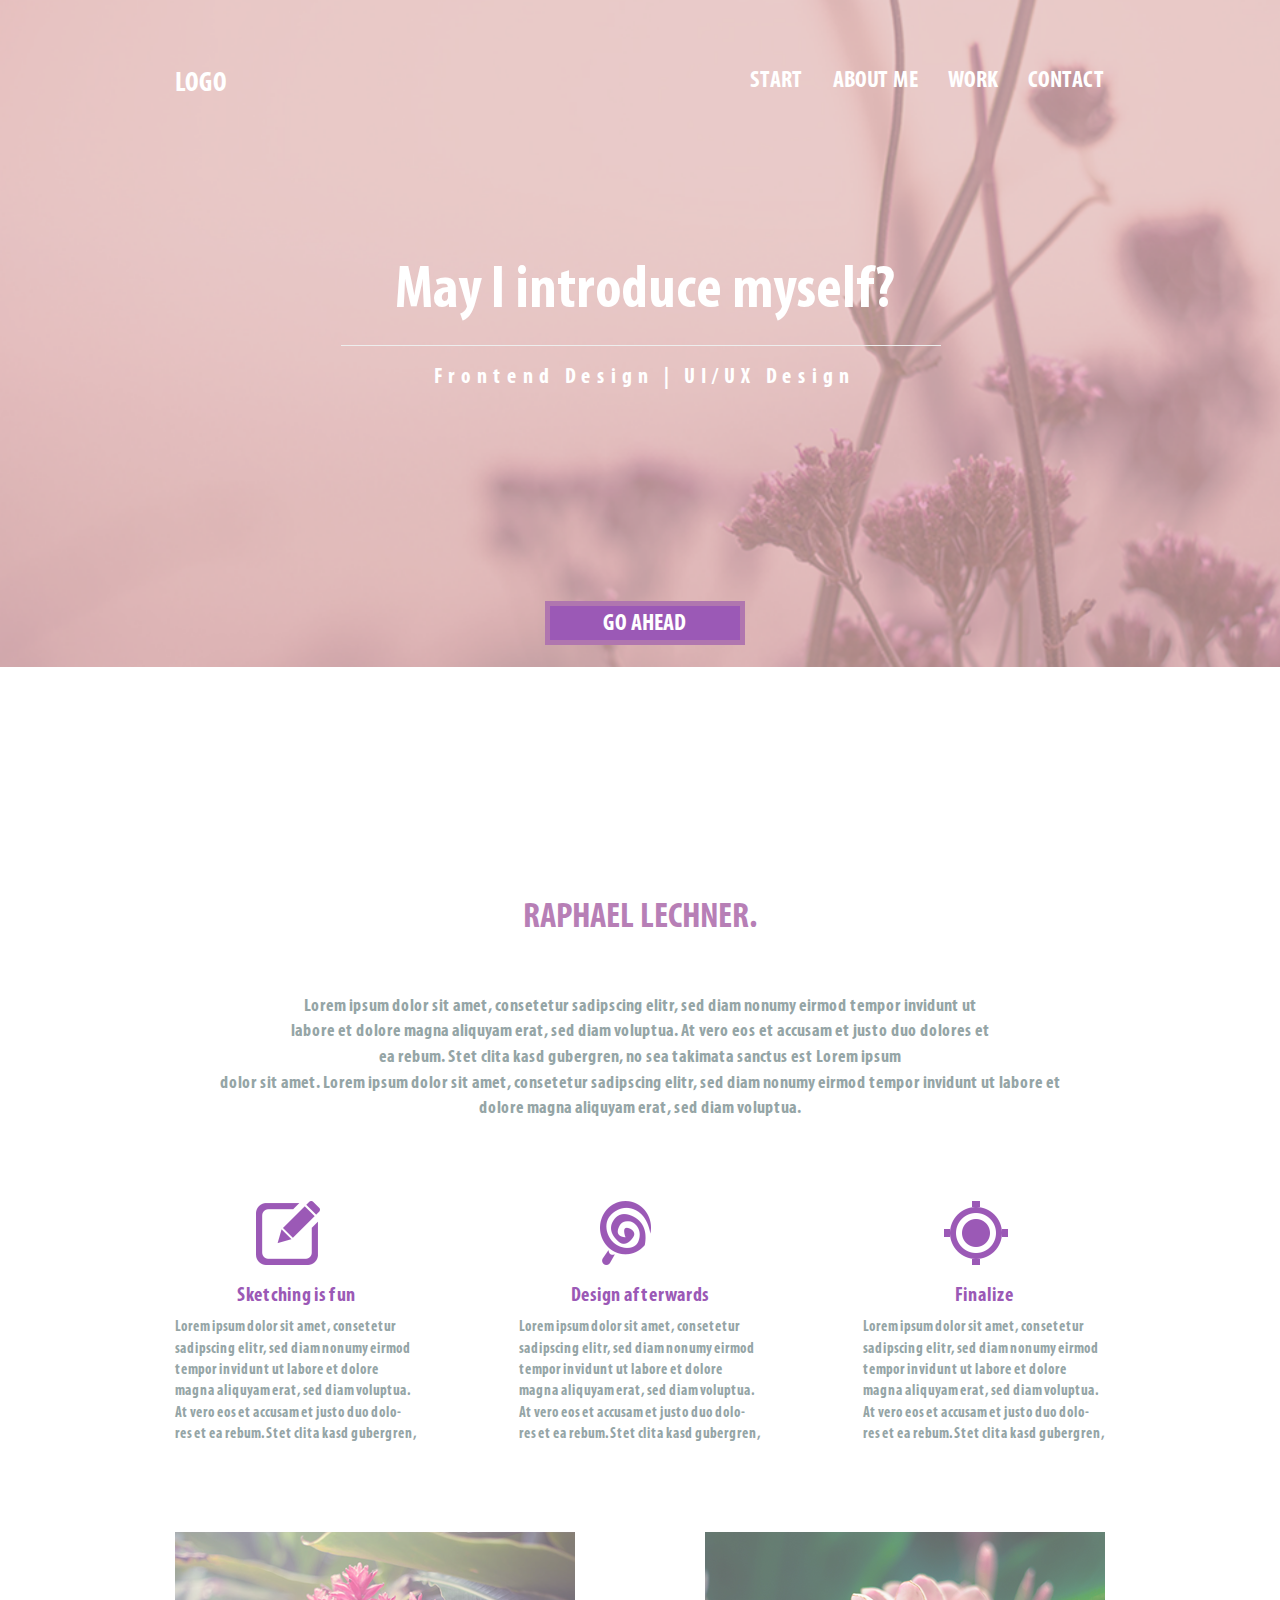
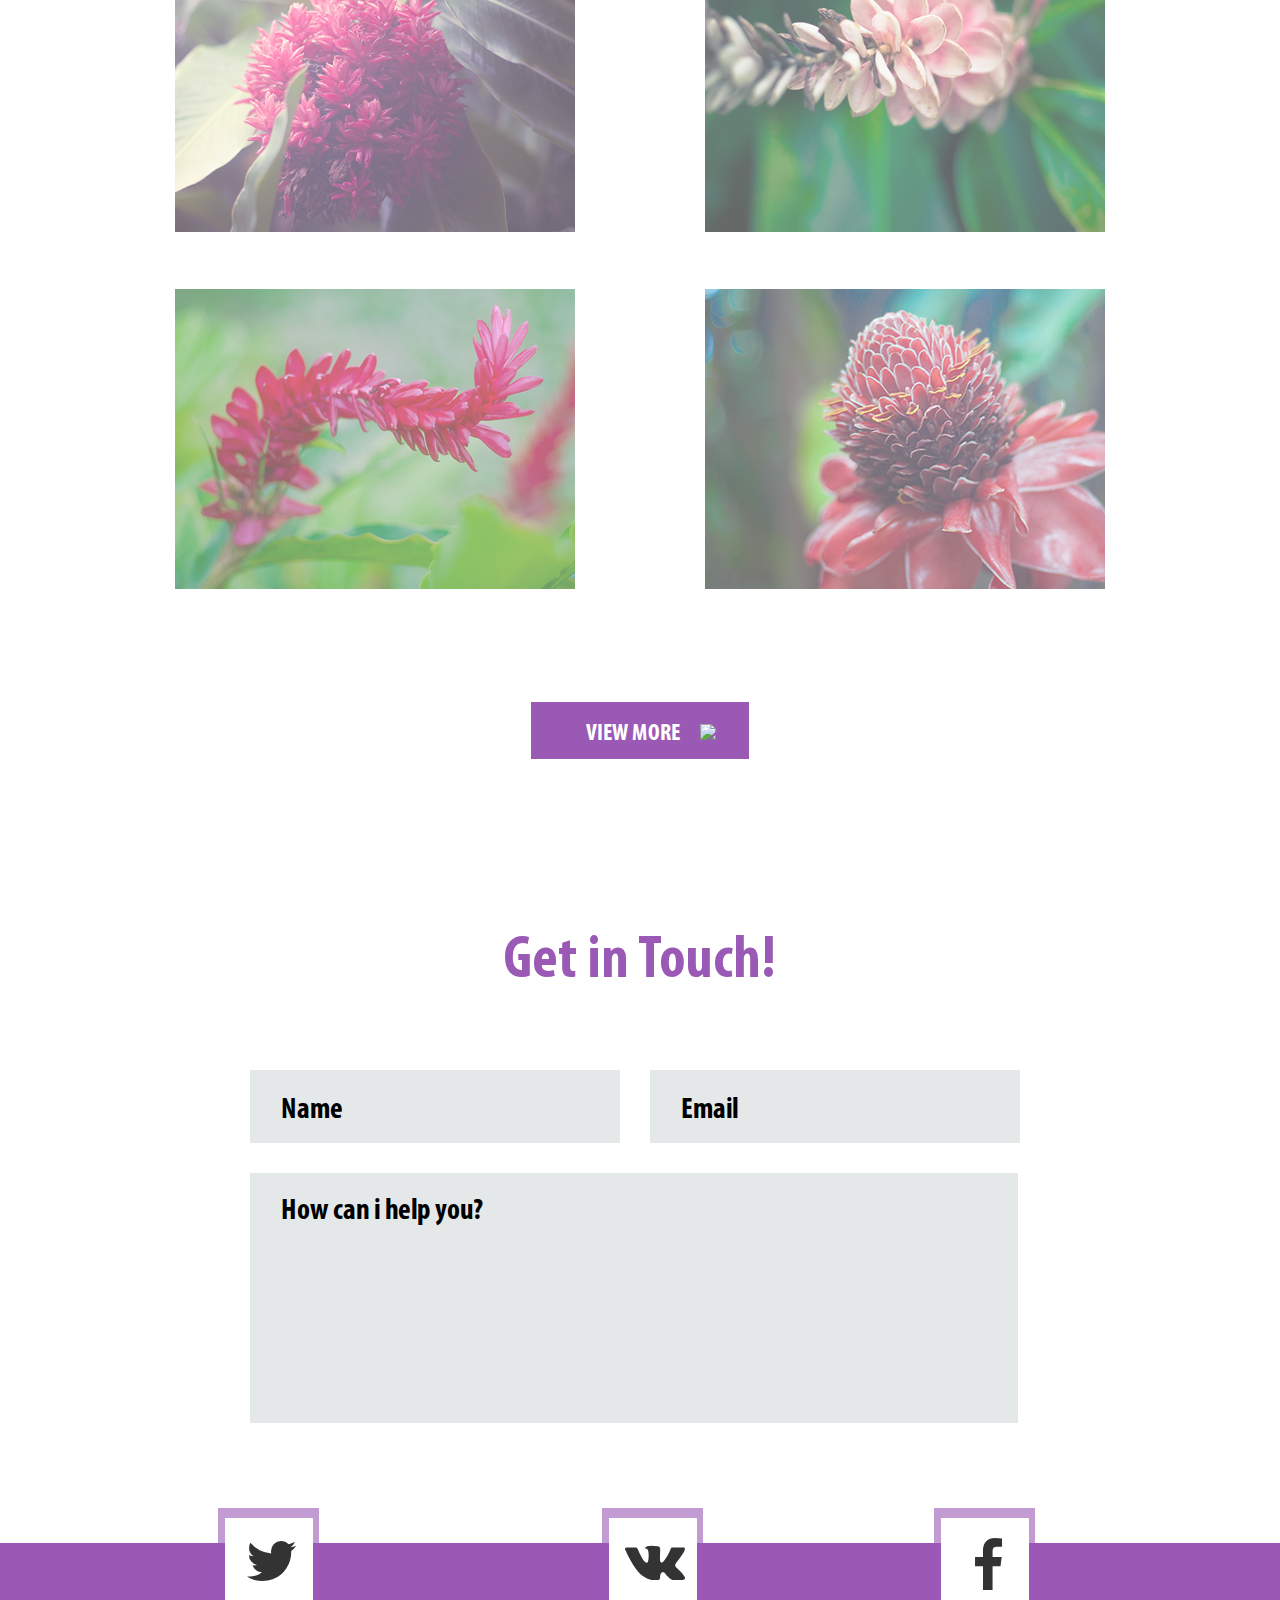
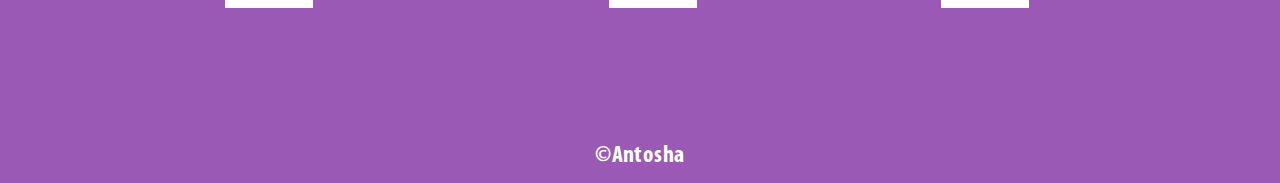
==== index.html @ 09b07024 "Initial commit" ====
<!DOCTYPE html>
<html lang="en">
<head>
	<meta charset="UTF-8">
	<meta name="viewport" content="width=device-width, initial-scale=1">
	<link rel="stylesheet" href="css/bootstrap.min.css">
	<link href="//netdna.bootstrapcdn.com/font-awesome/4.0.3/css/font-awesome.css" rel="stylesheet">
	<link rel="stylesheet" href="font-awesome-4.7.0/css/font-awesome.min.css">
	<link rel="stylesheet" href="css/style.css">
	<script src="js/bootstrap.min.js"></script>
	<script src="js/jquery.min.js"></script>
	<script src="js/js.js"></script>
</head>
<body>
	<header>
		<div class="container">
			<div class="navigation">
				
				<div class="logo"><h1>LOGO</h1></div>
				<menu>
					<ul class="menu-wraper">
						<li><a href="#">START</a></li>
						<li><a href="#">ABOUT ME</a></li>
						<li><a href="#">WORK</a></li>
						<li><a href="#">CONTACT</a></li>
					</ul>
				</menu>
			</div>
			<div class="header_content">
				 <div class="header_title">
				 	<h1>May I introduce myself?</h1>
				 </div>
				 <hr class="line_bottom">
				 <div class="header_subtitle">
				 	<h3>Frontend Design | UI/UX Design</h3>
				 </div>
				 <div class="header_button">
				 	<a href="#"> <p>GO AHEAD</p></a>
				 </div>
			</div>
		</div>
	</header>

	<section>
		<div class="container">
			<div class="wraper_titile">
				<h1>RAPHAEL LECHNER.</h1>
				<p>Lorem ipsum dolor sit amet, consetetur sadipscing elitr, sed diam nonumy eirmod tempor invidunt ut <br> labore et dolore magna aliquyam erat, sed diam voluptua. At vero eos et accusam et justo duo dolores et <br> ea rebum. Stet clita kasd gubergren, no sea takimata sanctus est Lorem ipsum <br> dolor sit amet. Lorem ipsum dolor sit amet, consetetur sadipscing elitr, sed diam nonumy eirmod tempor invidunt ut labore et <br> dolore magna aliquyam erat, sed diam voluptua. </p>
			</div>

			<div class="wraper_block">
				
				<div class="block">
					<img src="img/Icon2.png" alt="pen">	

					<h3>Sketching is fun</h3>
					<p>Lorem ipsum dolor sit amet, consetetur <br> sadipscing elitr, sed diam nonumy eirmod <br> tempor invidunt ut labore et dolore <br> magna aliquyam erat, sed diam voluptua. <br> At vero eos et accusam et justo duo dolo- <br> res et ea rebum. Stet clita kasd gubergren, </p>
				</div>

				<div class="block">
					<img src="img/Ic33on.png" alt="">	

					<h3>Design afterwards</h3>
					<p>Lorem ipsum dolor sit amet, consetetur <br> sadipscing elitr, sed diam nonumy eirmod <br> tempor invidunt ut labore et dolore <br> magna aliquyam erat, sed diam voluptua. <br> At vero eos et accusam et justo duo dolo- <br> res et ea rebum. Stet clita kasd gubergren, </p>
				</div>

				<div class="block">
					<img src="img/Icon.png" alt="">	
					<h3> Finalize</h3>
					<p>Lorem ipsum dolor sit amet, consetetur <br> sadipscing elitr, sed diam nonumy eirmod <br> tempor invidunt ut labore et dolore <br> magna aliquyam erat, sed diam voluptua. <br> At vero eos et accusam et justo duo dolo- <br> res et ea rebum. Stet clita kasd gubergren, </p>
				</div>	
			</div>
		</div>
	</section>

	<section id="photo">
		<div class="container">
			<div class="photo_wraper">
				<div class="wraper_photo">
					<div class="search_wraper">
						<div class="search">
							<img src="img/search.png" alt="search">
						</div>
					</div>
					<img src="img/one.png" alt="flower_one">
					<div class="information_wraper">
						<div class="information">
							<h1>Lorem ipsum dolor sit</h1>
							<p>amet consetetur sadipscing elitr</p>
						</div>
					</div>
				</div>

				<div class="wraper_photo">
					<div class="search_wraper">
						<div class="search">
							<img src="img/search.png" alt="search">
						</div>
					</div>
					<img src="img/111.png" alt="flower_one">
					<div class="information_wraper">
						<div class="information">
							<h1>Lorem ipsum dolor sit</h1>
							<p>amet consetetur sadipscing elitr</p>
						</div>
					</div>
				</div>

				<div class="wraper_photo">
					<div class="search_wraper">
						<div class="search">
							<img src="img/search.png" alt="search">
						</div>
					</div>
					<img src="img/two.png" alt="flower_one">
					<div class="information_wraper">
						<div class="information">
							<h1>Lorem ipsum dolor sit</h1>
							<p>amet consetetur sadipscing elitr</p>
						</div>
					</div>
				</div>

				<div class="wraper_photo">
					<div class="search_wraper">
						<div class="search">
							<img src="img/search.png" alt="search">
						</div>
					</div>
					<img src="img/asd.png" alt="flower_one">
					<div class="information_wraper">
						<div class="information">
							<h1>Lorem ipsum dolor sit</h1>
							<p>amet consetetur sadipscing elitr</p>
						</div>
					</div>
				</div>
				</div> 

				<div class="view_more">
						<a href="#"><p>VIEW MORE</p></a>
						<img src="img/arrow.png" alt="arow">
				</div>
			</div>
		</div>
	</section>

	<section id="Enter_data">
		<div class="container">
			<div class="enter_title">
				<h1>Get in Touch!</h1>
			</div>
			<div class="enter_wraper">
				<div class="inpute"><input type="text" value="Name"></div>
				<div class="inpute"><input type="text" value="Email"></div>
				<div class="inpute"><input type="text" value="How can i help you?" size="10"></div>
			</div>

		</div>
	</section>

	<footer>
		<div class="container">
			<div class="footer_image_wraper">
				<div class="footer_image">
					<i class="fa fa-twitter" aria-hidden="true"></i>
				</div>
			</div>

			<div class="footer_image_wraper">
				<div class="footer_image">
					<i class="fa fa-vk" aria-hidden="true"></i>
				</div>
			</div>

			<div class="footer_image_wraper">
				<div class="footer_image">
					<i class="fa fa-facebook" aria-hidden="true"></i>
				</div>
			</div>


			<div class="ps">
				<h3>©Antosha</h3>
			</div>
		</div>
	</footer>
</body>
</html>
---- css/style.css ----
@font-face {
  font-family:MuriadProCond; /* Гарнитура шрифта */
    src: url(../fonts/Muriad.ttf); /* Путь к файлу со шрифтом */
} 

*
{
	padding: 0;
	margin: 0;
	box-sizing: border-box;
}

li,ul 
{
	list-style: none;
}
a,a:hover
{
	text-decoration: none;
}

body
{
	font-family: "MuriadProCond",Pompadur,sans-serif;
}

header
{
	width: 100%;
	height: 85vh;
	background-image: url(../img/container.png);
	background-repeat: no-repeat;	
	background-size:100%;	
	padding-top: 3.8%;
}
.container
{
	max-width: 960px;
	width: 100%;
	margin: auto;
}

.navigation
{
	display: flex;
	flex-direction: row;
	justify-content: space-between;
}

.logo h1
{
	color: white;
	font-size: 28px;
}

.menu-wraper
{
	display: flex;
	flex-direction: row;
	padding-top: 15px;
}

menu li a
{
	color: white;
	font-size: 24px;
	margin-left: 30px;
}

a:hover
{
	color: #9b59b6;
	transition: 0.5s ease-in-out;
}
.header_content
{
	margin-left: 1%;
	margin-top: 150px;
}

.header_content h1
{
	font-size: 60px;
	color: white;
	text-align: center;
}

.line_bottom
{
	width: 600px;
	margin-left: 17%;
}

.header_subtitle h3
{
	font-size: 22px;
	color: white;
	text-align: center;
	letter-spacing: 6px;
}

.header_button
{
	height: 44px;
	width: 200px;
	background-color: #9b59b6;
	padding-top: 1px;
	border: 5px solid #b076af;
	margin: auto;
	margin-top: 210px;
	
}

.header_button p
{
	color: white;
	text-transform: uppercase;
	text-align: center;
	font-size: 24px;
}

.wraper_titile h1
{
	color: #b77fb6;
	font-size: 36px;
	text-align: center;
	margin-bottom: 56px;
	margin-top: 134px;
}

.wraper_titile p
{
	color: #95a5a6;
	font-size: 18px;
	text-align: center;
	margin-bottom: 78px;
}

.wraper_block
{
	display: flex;
	flex-direction: row;
	justify-content: space-between;
	margin-bottom: 76px;
}

.block h3
{
	text-align: center;
	font-size: 20px;
	color: #9b59b6;
}

.block p
{
	text-align: justify;
	font-size: 15px;
	color: #95a5a6;
}

.block img
{
	margin-left: 81px;
}

.photo_wraper
{
	display: flex;
	flex-direction: row;
	flex-wrap: wrap;
	justify-content: space-between;
}

.wraper_photo
{
	width: 400px;
	height: 300px;
	margin-bottom: 57px;
	position: relative;
}

.wraper_photo 
{
 opacity: 0.6;
}

.wraper_photo img:hover
{
	opacity: 1; 
}

.search
{
	position: relative;
	width: 40px;
	height: 40px;
	background-color: #9b59b6;
	padding-top: 6px;
	padding-left: 6px;
	margin:auto;
    z-index: 111;
}
.search img
{
	padding-top: 6px;
	padding-left: 6px;
	opacity: 1;
}
.search_wraper
{
	position: absolute;
	width: 51px;
	height: 51px;
	background-color: rgba(155,89,182,0.6);
	padding-top: 7px;	
	left: 330px;
	top: 20px;
	z-index: 111;
	display: none;
}

.information
{

	height: 90px;
	width: 400px;
	background-color: #9b59b6;
	position: relative;
	z-index: 111;
	padding-left: 20px;
}

.information h1
{
	color: white;
	font-size: 30px;
	padding-bottom: 0px;
}

.information p
{
	color: #6b3f7d;
	font-size: 15px;
	padding-top: -10px;
}

.information_wraper
{
	height: 100px;
	width: 400px;
	position: absolute;
	top: 200px;
	background-color: rgba(155,89,182,0.6);
	display: flex;
	align-items: flex-end;
	display: none;
	transition: all 1.5s;
}



.wraper_photo:hover .information_wraper 
{
		display: flex;	
}

.wraper_photo:hover .search_wraper
{
		display: block;
}

.opacity1
{
	opacity: 1;
}

.view_more
{
	width: 218px;
	height: 57px;
	background-color: #9b59b6;
	display: flex;
	margin: auto;
	margin-top: 56px;
}

.view_more p
{
	color: white;
	font-size: 24px;
	text-align: center;
	padding-top: 15px;
	margin-left: 55px;
	margin-right: 20px;
}

.view_more img
{
	width: 24px;
	height: 22px;
	margin-top: 22px;

}

#Enter_data
{
	margin-top: 150px;
	margin-bottom: 120px;
}

.enter_title h1
{
	 text-align: center;
	 color: #9b59b6;
	 font-size: 60px;
}

.enter_title
{
	margin-bottom: 75px;
}

.inpute input
{
	background-color: #e4e8e8;
	border:none;
	height: 73px;
	width: 370px;
	font-size: 30px;
	color: black;
	padding-left: 31px;
	padding-top: 8px;
	margin-left: 15px;
	margin-right: 15px;
}

.inpute:last-child input
{
	width: 768px;
	height: 250px;
	margin-top: 30px; 
	padding-bottom: 180px;

}
.enter_wraper
{
	display: flex; 
	flex-direction: row;
	padding-left: 60px;
	flex-wrap: wrap;
}

footer
{
	background-color: #9b59b6;
	position: relative;
	height: 240px;
}

.footer_image
{
	width: 88px;
	height: 90px;	
	background-color: white;
	padding-top: 10px;
	padding-left: 10px;
	
}

.fa
{
	font-size:  56px;

}

.footer_image_wraper
{
	height: 103px;
	width: 101px;
	background-color: #fff;
	background-color: rgba(155,89,182,0.6);
	padding-top: 10px;
	padding-left: 7px;
	display: inline-block;
	position: absolute;
	top: 1px;
	left: 1px;
}

.footer_image_wraper:nth-child(1)
{
	top: -35px;
	left: 358px;
}

.footer_image_wraper:nth-child(2)
{
	top: -35px;
	left: 715px;
}

.footer_image_wraper:nth-child(3)
{
	top: -35px;
	left: 1037px;
}

.fa-twitter
{
	margin-top: 5px;
    margin-left: 11px;
}

.fa-vk
{
	margin-top: 4px;
	margin-left: 6px;
}

.fa-facebook
{
	margin-top: 10px;
    margin-left: 21px;
}

.ps
{
	text-align: center;
	padding-top: 180px;
}

.ps h3
{
	color: white;
	font-size: 24px;
}



@media (min-width: 1200px) {

	.footer_image_wraper:nth-child(1)
	{
		left: 17%;
	}

	.footer_image_wraper:nth-child(2)
	{
		left: 47%;
	}

	.footer_image_wraper:nth-child(3)
	{
		left:73%;
	}

	header
	{
		background-size:125%;	
	}

}

@media (min-width: 992px) and (max-width: 1199px) {

	header
	{
		background-size:148%;	
	}


	.view_more img
	{
		margin-top: 20px;
		margin-right: 50px;
	}

	.footer_image_wraper:nth-child(1)
	{
		left: 10%;
	}

	.footer_image_wraper:nth-child(2)
	{
		left: 450px;
	}

	.footer_image_wraper:nth-child(3)
	{
		left:777px
	}
}

@media (min-width: 768px) and (max-width: 991px) {

header
	{
		background-size: 189%;
	}

	.wraper_block
	{
		flex-direction: column;
	}

	.block
	{
		 margin: auto;
		 margin-top: 10px;
	}



	.block img
	{
		margin-left: 110px;
	}

	.wraper_photo
	{
		margin: auto;
		margin-bottom: 25px;
	}

	.inpute
	{
		width: 100%;
	}
	.inpute input
	{
		margin-top: 10px;
		width: 80%;	

	}

	.inpute:last-child input
	{
		width: 80%;
		

	}

	.footer_image_wraper:nth-child(1)
	{
		left: 12%;
	}


	.footer_image_wraper:nth-child(2)
	{
		left: 43%;
	}

	.footer_image_wraper:nth-child(3)
	{
		left:69%;
	}
}
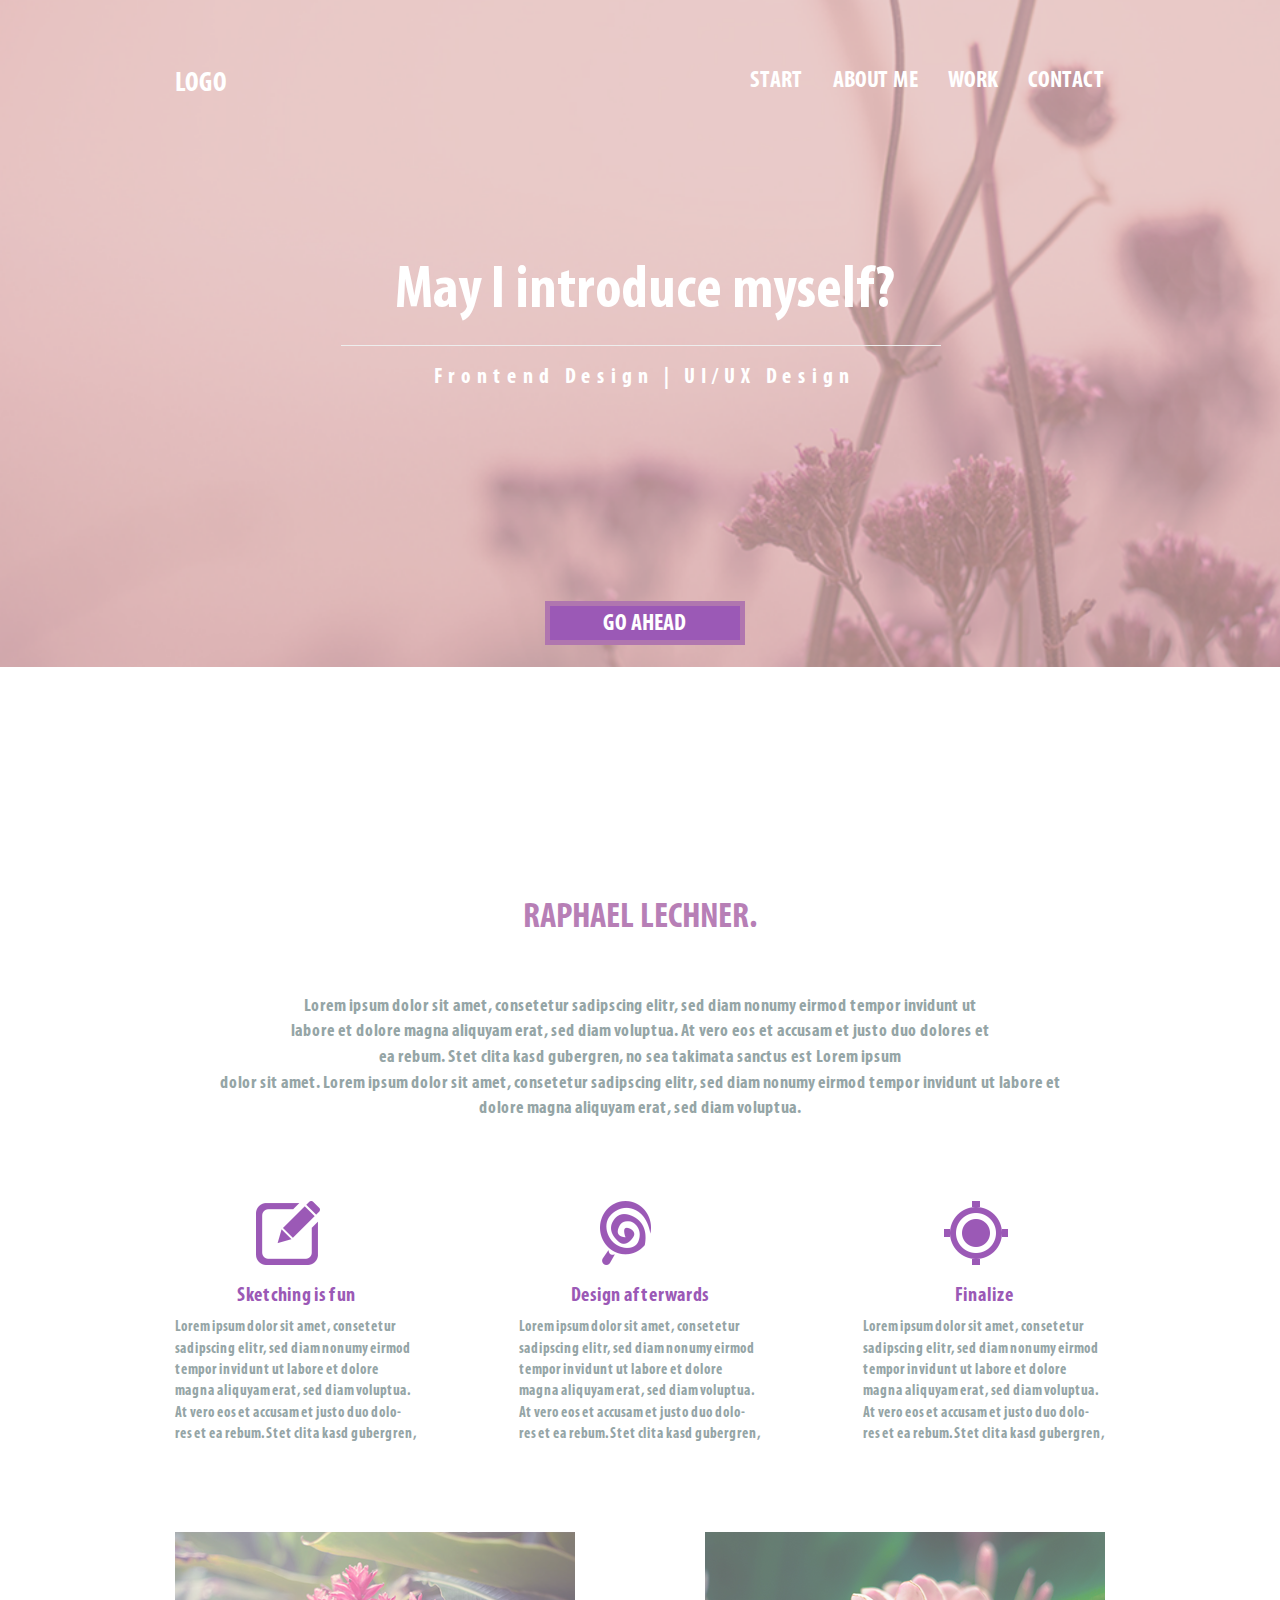
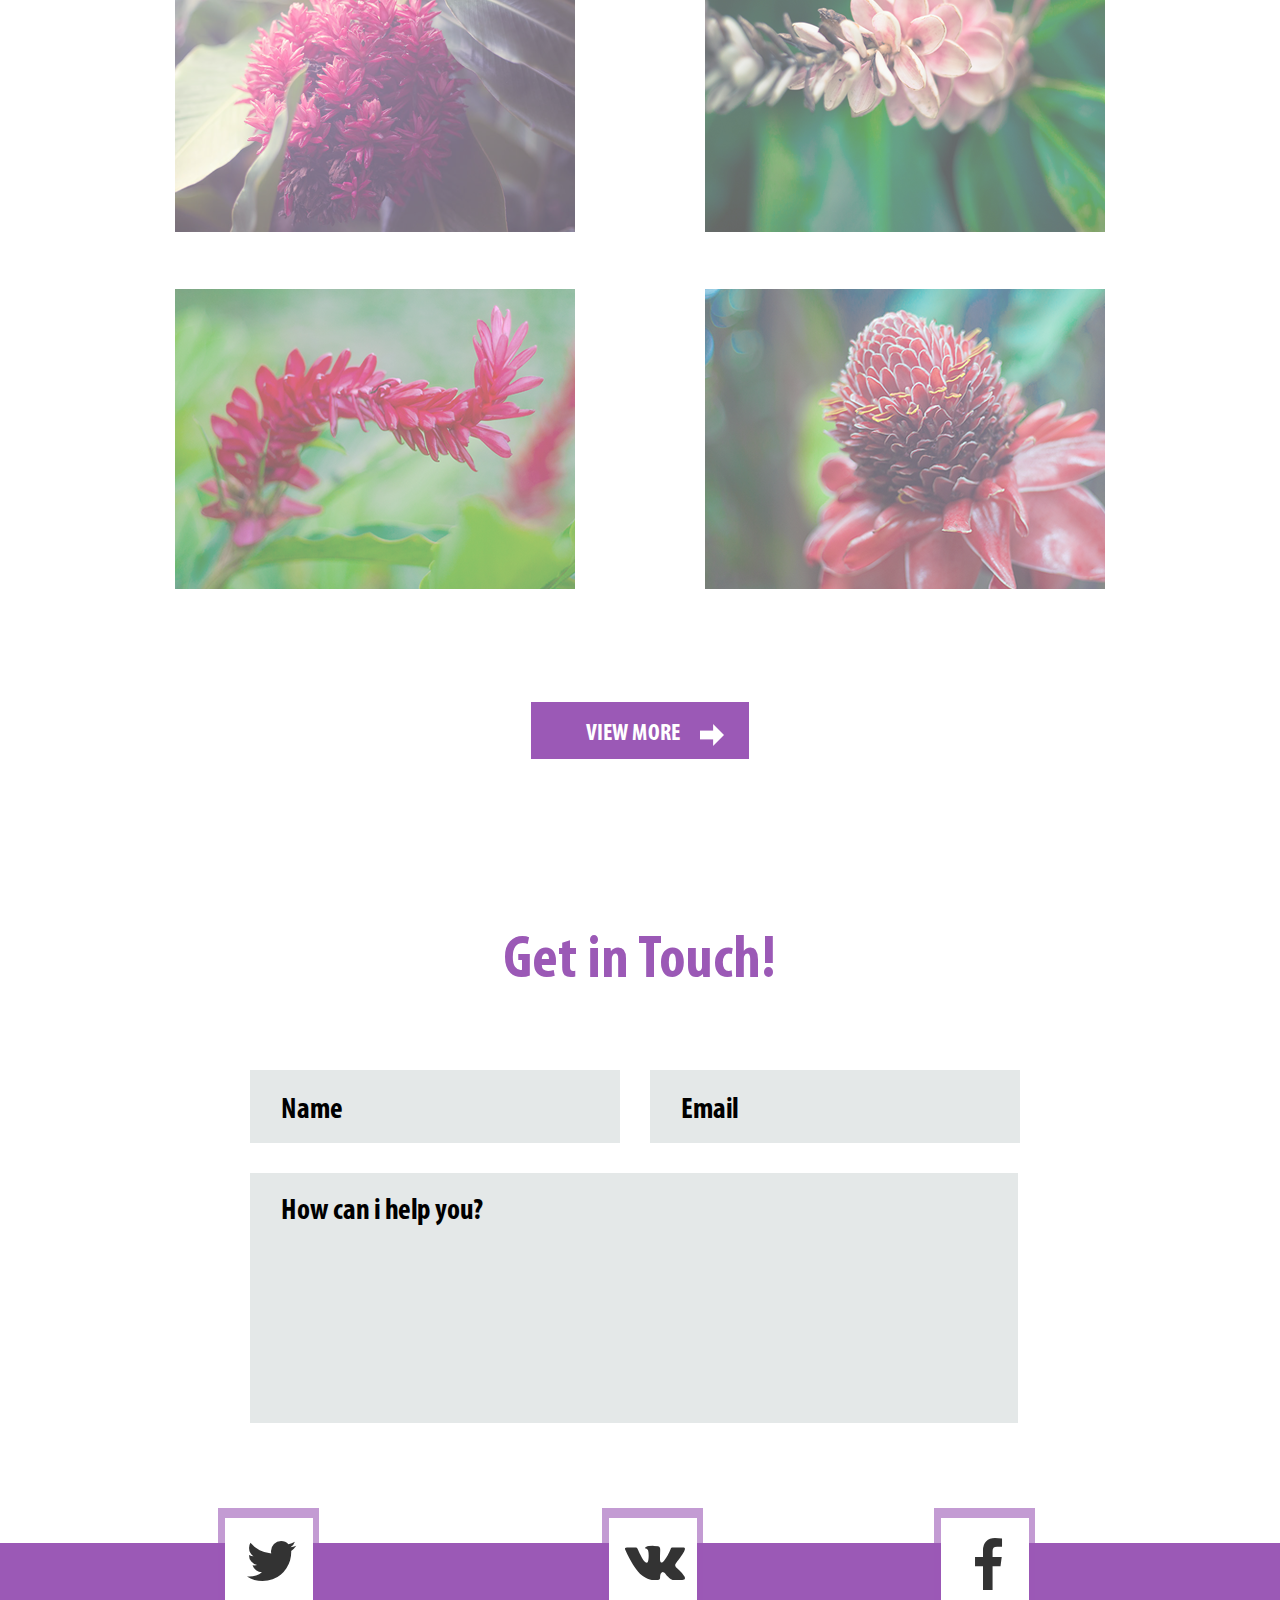
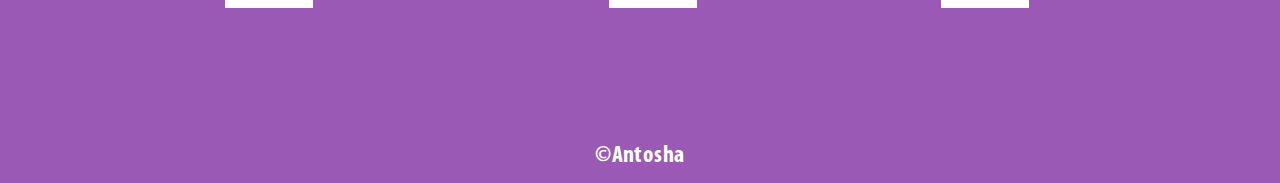
==== commit 32ec5d92: "initil commit" ====
--- a/index.html
+++ b/index.html
@@ -139,12 +139,11 @@
 
 				<div class="view_more">
 						<a href="#"><p>VIEW MORE</p></a>
-						<img src="img/arrow.png" alt="arow">
+						<img src="img/Arrow.png" alt="arow">
 				</div>
 			</div>
 		</div>
 	</section>
-
 	<section id="Enter_data">
 		<div class="container">
 			<div class="enter_title">
